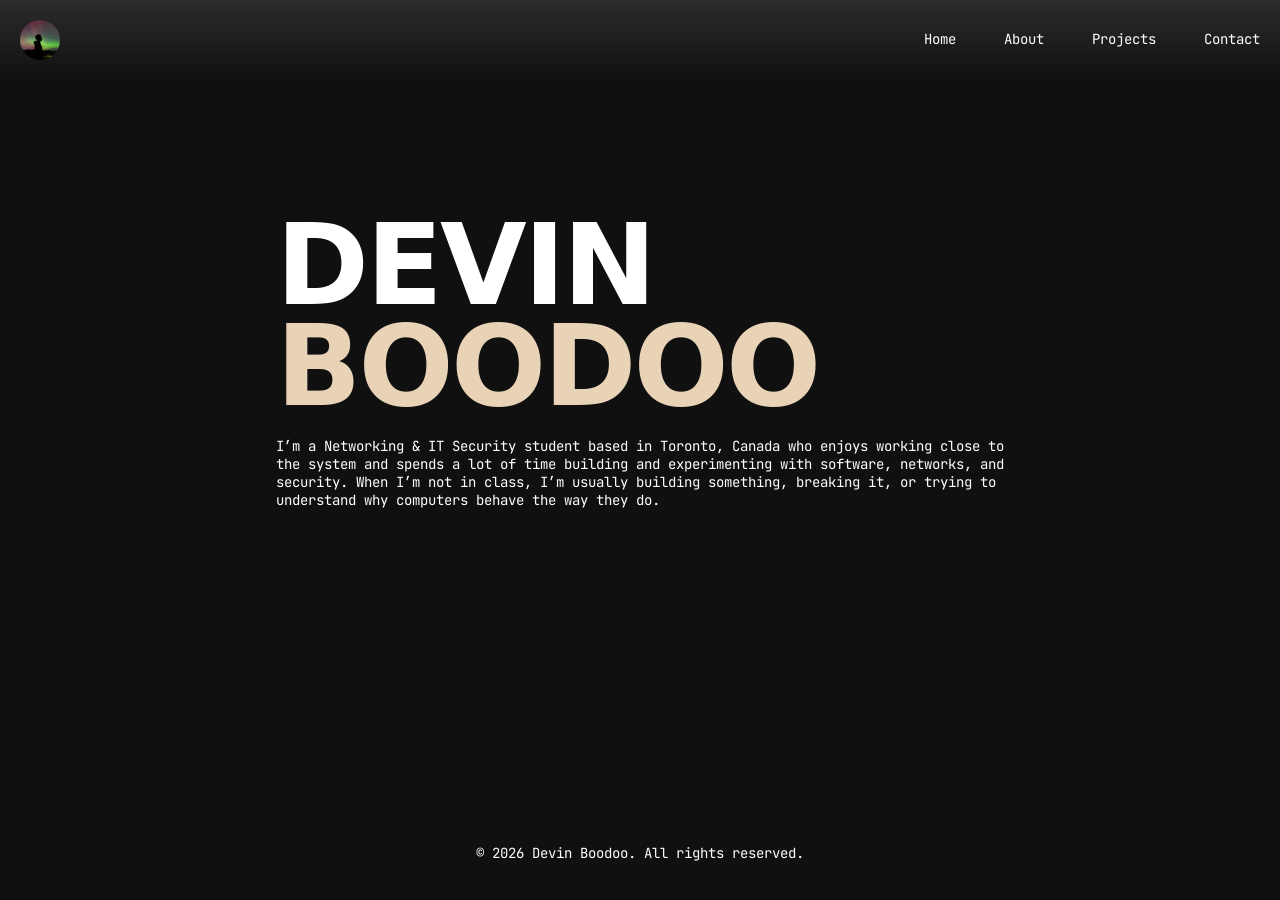
==== index.html @ a580c73a "added more home page styling" ====
<!DOCTYPE html>
<html lang="en">

<head>
    <meta charset="UTF-8">
    <meta name="viewport" content="width=device-width, initial-scale=1.0">
    <title>My Web Page</title>
    <link rel="stylesheet" href="full.css" type="text/css" media="only screen and (min-width: 960px)">
    <link rel="stylesheet" href="tablet.css" type="text/css" media="only screen and (min-width: 481px) and (max-width: 960px)">
    <link rel="stylesheet" href="mobile.css" type="text/css" media="only screen and (max-width: 480px)">
    <!-- <link rel="stylesheet" href="style.css"> -->
    <link rel="preconnect" href="https://fonts.googleapis.com">
    <link rel="preconnect" href="https://fonts.gstatic.com" crossorigin>
    <link href="https://fonts.googleapis.com/css2?family=JetBrains+Mono:ital,wght@0,100..800;1,100..800&display=swap"
        rel="stylesheet">
</head>

<body>
    <div class="container">
    <header>
        <nav class="navbar">
            <a href="#" class="logo"><img src="pfp.png" alt="Logo" class="logo-img"></a>
            <ul class="nav-links">
                <li><a href="index.html">Home</a></li>
                <li><a href="about.html">About</a></li>
                <li><a href="projects.html">Projects</a></li>
                <li><a href="contact.html">Contact</a></li>
            </ul>
        </nav>
    </header>

    <main>
        <h1>Devin <br><span class="highlight">Boodoo</span></h1>
        <p>I’m a Networking & IT Security student based in Toronto, Canada who enjoys working close to the system and spends a lot of time building and experimenting with software, networks, and security. When I’m not in class, I’m usually building something, breaking it, or trying to understand why computers behave the way they do.</p>
    </main>
    </div>
    <footer>
        <p>&copy; 2026 Devin Boodoo. All rights reserved.</p>
    </footer>
</body>

</html>
---- full.css ----
/* General */

* {
  box-sizing: border-box;
}

body {
  margin: 0;
  font-family: "JetBrains Mono", monospace;
  font-size: 14px;
  color: #fff;
  background-color: #101010;
}

h1, h2, h3, h4, h5, h6 {
  font-family: ui-sans-serif, system-ui, -apple-system, BlinkMacSystemFont, "Segoe UI", Roboto, "Helvetica Neue", Arial, "Noto Sans", sans-serif, "Apple Color Emoji", "Segoe UI Emoji", "Segoe UI Symbol", "Noto Color Emoji";
}

h1 {
  font-size: 7rem;
  margin-bottom: 20px;
  font-weight: bold;
  letter-spacing: -0.025em;
  text-transform: uppercase;
  line-height: 0.9;
}

.highlight {
  color: #E9D3B6;
}

section {
  padding: 40px 20px;
}

main {
  padding: 60px 20px;
  width: 60%;
  margin: 0 auto;

}

footer {
  text-align: center;
  padding: 20px;
  background-color: #101010;
  color: #fff;
  display: block;
}

nav {
  background-image: linear-gradient(to top, #101010, #2c2c2c);
}

.container {
  min-height: 90vh;
}

.navbar {
  display: table;
  width: 100%;
}

.logo {
  display: table-cell;
  vertical-align: center;
  padding: 20px 20px;
}

.nav-links {
  display: table-cell;
  vertical-align: center;
  list-style: none;
  margin: 0;
  padding: 0;
  text-align: right;
}

.nav-links li {
  display: inline-block;
}

.nav-links a {
  display: block;
  color: #fff;
  padding: 16px 20px;
  text-decoration: none;
}



.logo-img {
  width: 40px;
  height: 40px;
  border-radius: 50%;
  vertical-align: middle;
  margin-right: 10px;
}


/* Projects Section */
#projects {
  padding: 60px 20px;
  width: 60%;
  margin: 0 auto;
}

.card {
  border: 1px solid #1f1f1f;
  border-radius: 20px;
  margin: 20px;
  padding: 20px;
  min-width: 200px;
  display: grid;
  grid-template-columns: auto 1fr;
  column-gap: 20px;
  transition: transform 0.2s, box-shadow 0.2s;
}

.card-img {
  grid-column: 1;
  grid-row: 1 / span 2;
  width: 120px;
  height: auto;
  align-self: center;
}

.card h3,
.card p {
  grid-column: 2;
}

.card:hover {
  transform: translateY(-6px);
  box-shadow: 0 8px 16px rgba(0, 0, 0, 0.15);
}

.card-link {
  text-decoration: none;
  color: inherit;
}


/* Contact Section */
#contact {
  padding: 60px 20px;
  width: 60%;
  margin: 0 auto;
}

form {
  border: 1px solid #1f1f1f;
  border-radius: 20px;
  margin: 20px;
  padding: 20px;
  min-width: 200px;
  transition: transform 0.2s, box-shadow 0.2s;
}

input, textarea {
  width: 100%;
  padding: 10px;
  margin: 10px 0;
  border: 1px solid #1f1f1f;
  border-radius: 5px;
  background-color: #2c2c2c;
  color: #fff;
}

.submit {
  background-color: #E9D3B6;
  color: black;
  padding: 10px 20px;
  border: none;
  border-radius: 5px;
  cursor: pointer;
  margin: 20px auto;
  display: block;
}

#message-label {
  padding-top: 100px;
}

textarea {
  resize: vertical;
  min-height: 200px;
  max-height: 300px;
}
---- tablet.css ----
.logo {
    float: none;
    display: block;
    text-align: center;
}

.nav-links {
    display: table;
    width: 100%;
    table-layout: fixed;
}

.nav-links li {
    display: table-cell;
    text-align: center;
}

.nav-links a {
    padding: 12px 4px;
    font-size: 0.85rem;
}
---- mobile.css ----
.card {
    grid-template-columns: 1fr;
}

.card-img,
.card h3,
.card p {
    grid-column: 1;
    grid-row: auto;
}
---- style.css ----
/* General */

* {
  box-sizing: border-box;
}

body {
  margin: 0;
  font-family: "JetBrains Mono", monospace;
  font-size: 14px;
  color: #fff;
  background-color: #101010;
}

section {
  padding: 40px 20px;
}

footer {
  text-align: center;
  padding: 20px;
  background-color: #101010;
  color: #fff;
  display: block;
}

nav {
  background-image: linear-gradient(to top, #101010, #2c2c2c);
}

.container {
  min-height: 90vh;
}

.navbar {
  display: table;
  width: 100%;
}

.logo {
  display: table-cell;
  vertical-align: center;
  padding: 20px 20px;
}

.nav-links {
  display: table-cell;
  vertical-align: center;
  list-style: none;
  margin: 0;
  padding: 0;
  text-align: right;
}

.nav-links li {
  display: inline-block;
}

.nav-links a {
  display: block;
  color: #fff;
  padding: 16px 20px;
  text-decoration: none;
}

@media (max-width: 600px) {
  .logo {
    float: none;
    display: block;
    text-align: center;
  }

  .nav-links {
    display: table;
    width: 100%;
    table-layout: fixed;
  }

  .nav-links li {
    display: table-cell;
    text-align: center;
  }

  .nav-links a {
    padding: 12px 4px;
    font-size: 0.85rem;
  }
}

.logo-img {
  width: 40px;
  height: 40px;
  border-radius: 50%;
  vertical-align: middle;
  margin-right: 10px;
}


/* Projects Section */
#projects {
  padding: 60px 20px;
  width: 60%;
  margin: 0 auto;
}

.card {
  border: 1px solid #1f1f1f;
  border-radius: 20px;
  margin: 20px;
  padding: 20px;
  min-width: 200px;
  display: grid;
  grid-template-columns: auto 1fr;
  column-gap: 20px;
  transition: transform 0.2s, box-shadow 0.2s;
}

.card-img {
  grid-column: 1;
  grid-row: 1 / span 2;
  width: 120px;
  height: auto;
  align-self: center;
}

.card h3,
.card p {
  grid-column: 2;
}

@media (max-width: 480px) {
  .card {
    grid-template-columns: 1fr;
  }

  .card-img,
  .card h3,
  .card p {
    grid-column: 1;
    grid-row: auto;
  }
}

.card:hover {
  transform: translateY(-6px);
  box-shadow: 0 8px 16px rgba(0, 0, 0, 0.15);
}

.card-link {
  text-decoration: none;
  color: inherit;
}


/* Contact Section */
#contact {
  padding: 60px 20px;
  width: 60%;
  margin: 0 auto;
}

form {
  border: 1px solid #1f1f1f;
  border-radius: 20px;
  margin: 20px;
  padding: 20px;
  min-width: 200px;
  transition: transform 0.2s, box-shadow 0.2s;
}

input, textarea {
  width: 100%;
  padding: 10px;
  margin: 10px 0;
  border: 1px solid #1f1f1f;
  border-radius: 5px;
  background-color: #2c2c2c;
  color: #fff;
}

.submit {
  background-color: #ffffd3;
  color: black;
  padding: 10px 20px;
  border: none;
  border-radius: 5px;
  cursor: pointer;
  margin: 20px auto;
  display: block;
}

#message-label {
  padding-top: 100px;
}

textarea {
  resize: vertical;
  min-height: 200px;
  max-height: 300px;
}
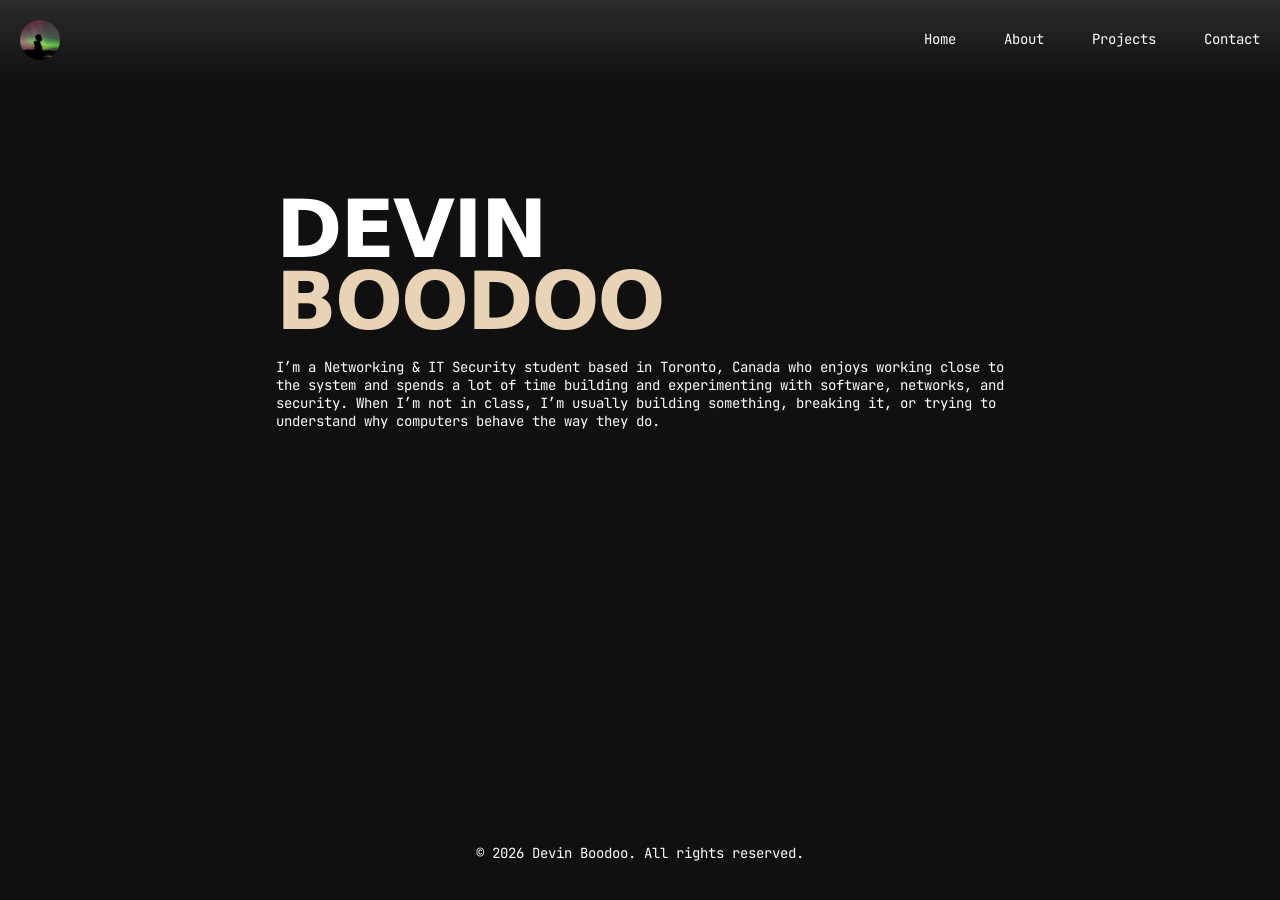
==== commit ff567012: "added unique titles for each page" ====
--- a/index.html
+++ b/index.html
@@ -4,9 +4,9 @@
 <head>
     <meta charset="UTF-8">
     <meta name="viewport" content="width=device-width, initial-scale=1.0">
-    <title>My Web Page</title>
+    <title>Devin Boodoo | Home</title>
     <link rel="stylesheet" href="full.css" type="text/css" media="only screen and (min-width: 960px)">
-    <link rel="stylesheet" href="tablet.css" type="text/css" media="only screen and (min-width: 481px) and (max-width: 960px)">
+    <link rel="stylesheet" href="tablet.css" type="text/css" media="only screen and (min-width: 481px) and (max-width: 959px)">
     <link rel="stylesheet" href="mobile.css" type="text/css" media="only screen and (max-width: 480px)">
     <!-- <link rel="stylesheet" href="style.css"> -->
     <link rel="preconnect" href="https://fonts.googleapis.com">
@@ -19,7 +19,7 @@
     <div class="container">
     <header>
         <nav class="navbar">
-            <a href="#" class="logo"><img src="pfp.png" alt="Logo" class="logo-img"></a>
+            <a href="index.html" class="logo"><img src="pfp.png" alt="Logo" class="logo-img"></a>
             <ul class="nav-links">
                 <li><a href="index.html">Home</a></li>
                 <li><a href="about.html">About</a></li>
--- a/full.css
+++ b/full.css
@@ -17,7 +17,7 @@
 }
 
 h1 {
-  font-size: 7rem;
+  font-size: 5rem;
   margin-bottom: 20px;
   font-weight: bold;
   letter-spacing: -0.025em;
@@ -108,7 +108,7 @@
 .card {
   border: 1px solid #1f1f1f;
   border-radius: 20px;
-  margin: 20px;
+  margin: 20px 0;
   padding: 20px;
   min-width: 200px;
   display: grid;
@@ -123,6 +123,7 @@
   width: 120px;
   height: auto;
   align-self: center;
+  border-radius: 10px; /* use formula for border radius (inner radius = outer radius - padding) */
 }
 
 .card h3,
@@ -138,6 +139,27 @@
 .card-link {
   text-decoration: none;
   color: inherit;
+}
+
+/* 
+Uses oklab for a smoother gradient
+https://developer.mozilla.org/en-US/docs/Web/CSS/Reference/Values/gradient/linear-gradient#formal_syntax 
+*/
+
+#card-one {
+  background-image: linear-gradient(45deg in oklab, #101010, #BAA991);
+}
+
+#card-two {
+  background-image: linear-gradient(45deg in oklab, #101010, #826D51);
+}
+
+#card-three {
+  background-image: linear-gradient(45deg in oklab, #101010,#4F3B21);
+}
+
+#card-four {
+  background-image: linear-gradient(45deg in oklab, #101010, #33220B);
 }
 
 
@@ -151,7 +173,7 @@
 form {
   border: 1px solid #1f1f1f;
   border-radius: 20px;
-  margin: 20px;
+  margin: 20px 0;
   padding: 20px;
   min-width: 200px;
   transition: transform 0.2s, box-shadow 0.2s;
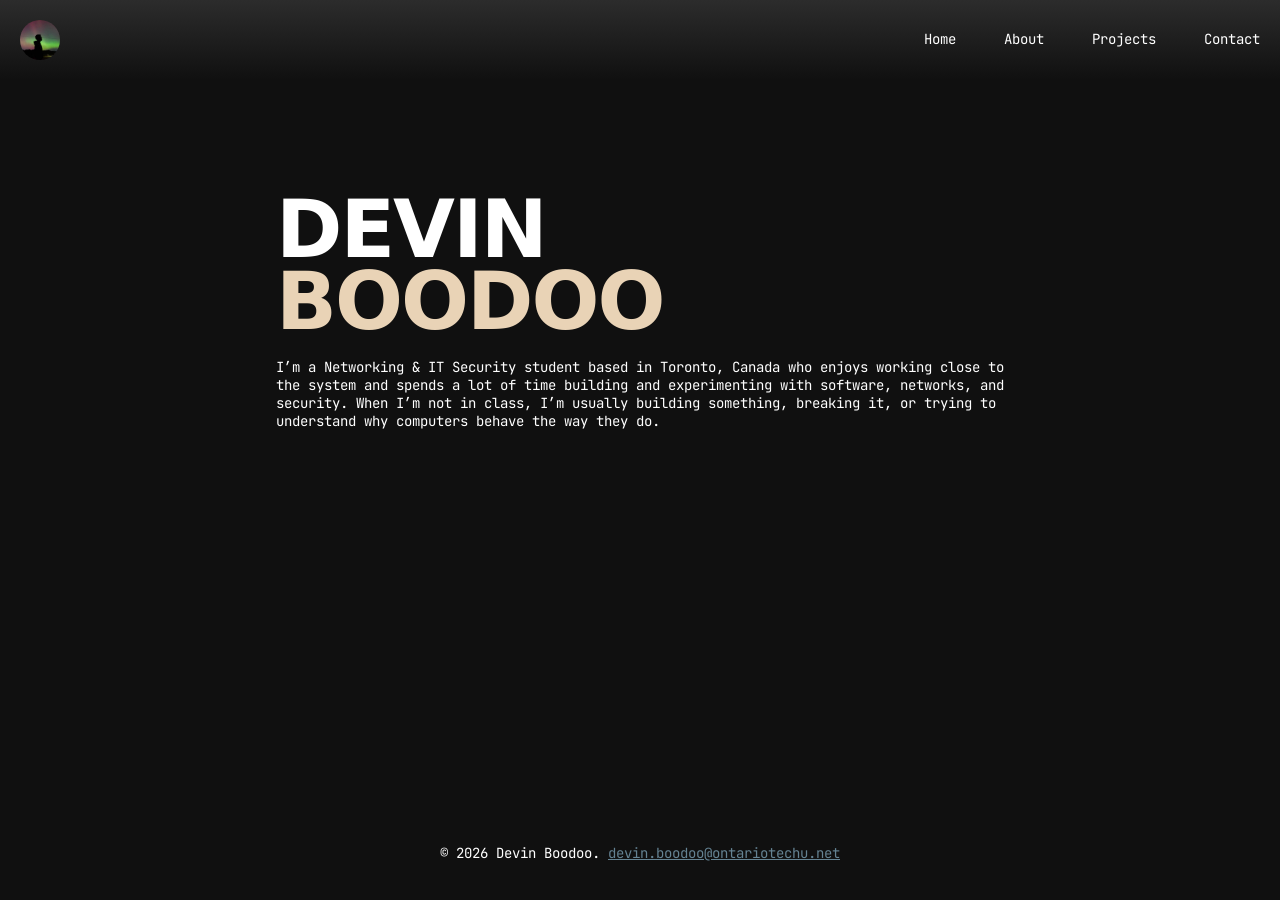
==== commit c2ddad5b: "added email to footer with styling" ====
--- a/index.html
+++ b/index.html
@@ -5,9 +5,9 @@
     <meta charset="UTF-8">
     <meta name="viewport" content="width=device-width, initial-scale=1.0">
     <title>Devin Boodoo | Home</title>
-    <link rel="stylesheet" href="full.css" type="text/css" media="only screen and (min-width: 960px)">
-    <link rel="stylesheet" href="tablet.css" type="text/css" media="only screen and (min-width: 481px) and (max-width: 959px)">
-    <link rel="stylesheet" href="mobile.css" type="text/css" media="only screen and (max-width: 480px)">
+    <link rel="stylesheet" href="css/full.css" type="text/css" media="only screen and (min-width: 960px)">
+    <link rel="stylesheet" href="css/tablet.css" type="text/css" media="only screen and (min-width: 481px) and (max-width: 959px)">
+    <link rel="stylesheet" href="css/mobile.css" type="text/css" media="only screen and (max-width: 480px)">
     <!-- <link rel="stylesheet" href="style.css"> -->
     <link rel="preconnect" href="https://fonts.googleapis.com">
     <link rel="preconnect" href="https://fonts.gstatic.com" crossorigin>
@@ -19,7 +19,7 @@
     <div class="container">
     <header>
         <nav class="navbar">
-            <a href="index.html" class="logo"><img src="pfp.png" alt="Logo" class="logo-img"></a>
+            <a href="index.html" class="logo"><img src="images/pfp.png" alt="Logo" class="logo-img"></a>
             <ul class="nav-links">
                 <li><a href="index.html">Home</a></li>
                 <li><a href="about.html">About</a></li>
@@ -35,7 +35,7 @@
     </main>
     </div>
     <footer>
-        <p>&copy; 2026 Devin Boodoo. All rights reserved.</p>
+        <p>&copy; 2026 Devin Boodoo. <a href="mailto:devin.boodoo@ontariotechu.net">devin.boodoo@ontariotechu.net</a></p>
     </footer>
 </body>
 
--- a/css/full.css
+++ b/css/full.css
@@ -0,0 +1,219 @@
+/* General */
+
+* {
+  box-sizing: border-box;
+}
+
+body {
+  margin: 0;
+  font-family: "JetBrains Mono", monospace;
+  font-size: 14px;
+  color: #fff;
+  background-color: #101010;
+}
+
+h1, h2, h3, h4, h5, h6 {
+  font-family: ui-sans-serif, system-ui, -apple-system, Arial,  sans-serif;
+}
+
+h1 {
+  font-size: 5rem;
+  margin-bottom: 20px;
+  font-weight: bold;
+  letter-spacing: -0.025em;
+  text-transform: uppercase;
+  line-height: 0.9;
+}
+
+.highlight {
+  color: #E9D3B6;
+}
+
+.highlight-blue {
+  color: #B5D6E8;
+}
+
+section {
+  padding: 40px 20px;
+}
+
+#about section {
+  padding: 1% 0;
+}
+
+main {
+  padding: 60px 20px;
+  width: 60%;
+  margin: 0 auto;
+
+}
+
+footer {
+  text-align: center;
+  padding: 20px;
+  background-color: #101010;
+  color: #fff;
+  display: block;
+}
+
+footer p a {
+  color: #658393;
+}
+
+nav {
+  background-image: linear-gradient(to top, #101010, #2c2c2c);
+}
+
+.container {
+  min-height: 90vh;
+}
+
+.navbar {
+  display: table;
+  width: 100%;
+}
+
+.logo {
+  display: table-cell;
+  vertical-align: center;
+  padding: 20px 20px;
+}
+
+.nav-links {
+  display: table-cell;
+  vertical-align: center;
+  list-style: none;
+  margin: 0;
+  padding: 0;
+  text-align: right;
+}
+
+.nav-links li {
+  display: inline-block;
+}
+
+.nav-links a {
+  display: block;
+  color: #fff;
+  padding: 16px 20px;
+  text-decoration: none;
+}
+
+
+
+.logo-img {
+  width: 40px;
+  height: 40px;
+  border-radius: 50%;
+  vertical-align: middle;
+  margin-right: 10px;
+}
+
+
+/* Projects Section */
+#projects {
+  padding: 60px 20px;
+}
+
+.card {
+  border: 1px solid #1f1f1f;
+  border-radius: 20px;
+  margin: 20px 0;
+  padding: 20px;
+  min-width: 200px;
+  display: grid;
+  grid-template-columns: auto 1fr;
+  column-gap: 20px;
+  transition: transform 0.2s, box-shadow 0.2s;
+}
+
+.card-img {
+  grid-column: 1;
+  grid-row: 1 / span 2;
+  width: 120px;
+  height: auto;
+  align-self: center;
+  border-radius: 10px; /* use formula for border radius (inner radius = outer radius - padding) */
+}
+
+.card h2,
+.card p {
+  grid-column: 2;
+}
+
+.card:hover {
+  transform: translateY(-6px);
+  box-shadow: 0 8px 16px rgba(0, 0, 0, 0.15);
+}
+
+.card-link {
+  text-decoration: none;
+  color: inherit;
+}
+
+/* 
+Uses oklab for a smoother gradient
+https://developer.mozilla.org/en-US/docs/Web/CSS/Reference/Values/gradient/linear-gradient#formal_syntax 
+*/
+
+#card-one {
+  background-image: linear-gradient(45deg in oklab, #101010, #B5D6E8);
+}
+
+#card-two {
+  background-image: linear-gradient(45deg in oklab, #101010, #658393);
+}
+
+#card-three {
+  background-image: linear-gradient(45deg in oklab, #101010,#A89882);
+}
+
+#card-four {
+  background-image: linear-gradient(45deg in oklab, #101010, #695336);
+}
+
+
+/* Contact Section */
+#contact {
+  padding: 60px 20px;
+}
+
+form {
+  border: 1px solid #1f1f1f;
+  border-radius: 20px;
+  margin: 20px 0;
+  padding: 20px;
+  min-width: 200px;
+  transition: transform 0.2s, box-shadow 0.2s;
+}
+
+input, textarea {
+  width: 100%;
+  padding: 10px;
+  margin: 10px 0;
+  border: 1px solid #1f1f1f;
+  border-radius: 5px;
+  background-color: #2c2c2c;
+  color: #fff;
+}
+
+.submit {
+  background-color: #E9D3B6;
+  color: black;
+  padding: 10px 20px;
+  border: none;
+  border-radius: 5px;
+  cursor: pointer;
+  margin: 20px auto;
+  display: block;
+}
+
+#message-label {
+  padding-top: 100px;
+}
+
+textarea {
+  resize: vertical;
+  min-height: 200px;
+  max-height: 300px;
+}
--- a/css/tablet.css
+++ b/css/tablet.css
@@ -0,0 +1,215 @@
+/* General */
+
+* {
+  box-sizing: border-box;
+}
+
+body {
+  margin: 0;
+  font-family: "JetBrains Mono", monospace;
+  font-size: 14px;
+  color: #fff;
+  background-color: #101010;
+}
+
+h1, h2, h3, h4, h5, h6 {
+  font-family: ui-sans-serif, system-ui, -apple-system, Arial,  sans-serif;
+}
+
+h1 {
+  font-size: 3.5rem;
+  margin-bottom: 20px;
+  font-weight: bold;
+  letter-spacing: -0.025em;
+  text-transform: uppercase;
+  line-height: 0.9;
+}
+
+.highlight {
+  color: #E9D3B6;
+}
+
+.highlight-blue {
+  color: #B5D6E8;
+}
+
+section {
+  padding: 40px 20px;
+}
+
+main {
+  padding: 60px 20px;
+  width: 80%;
+  margin: 0 auto;
+}
+
+footer {
+  text-align: center;
+  padding: 20px;
+  background-color: #101010;
+  color: #fff;
+  display: block;
+}
+
+footer p a {
+  color: #658393;
+}
+
+nav {
+  background-image: linear-gradient(to top, #101010, #2c2c2c);
+}
+
+.container {
+  min-height: 90vh;
+}
+
+.navbar {
+  display: table;
+  width: 100%;
+}
+
+.logo {
+  display: table-cell;
+  vertical-align: center;
+  padding: 20px 20px;
+}
+
+.nav-links {
+  display: table-cell;
+  vertical-align: center;
+  list-style: none;
+  margin: 0;
+  padding: 0;
+  text-align: right;
+}
+
+.nav-links li {
+  display: inline-block;
+}
+
+.nav-links a {
+  display: block;
+  color: #fff;
+  padding: 16px 14px;
+  font-size: 0.9rem;
+  text-decoration: none;
+}
+
+
+
+.logo-img {
+  width: 40px;
+  height: 40px;
+  border-radius: 50%;
+  vertical-align: middle;
+  margin-right: 10px;
+}
+
+
+/* Projects Section */
+#projects {
+  padding: 60px 20px;
+}
+
+.card {
+  border: 1px solid #1f1f1f;
+  border-radius: 20px;
+  margin: 20px 0;
+  padding: 20px;
+  min-width: 200px;
+  display: grid;
+  grid-template-columns: auto 1fr;
+  column-gap: 20px;
+  transition: transform 0.2s, box-shadow 0.2s;
+}
+
+.card-img {
+  grid-column: 1;
+  grid-row: 1 / span 2;
+  width: 100px;
+  height: auto;
+  align-self: center;
+  border-radius: 10px; /* use formula for border radius (inner radius = outer radius - padding) */
+}
+
+.card h2,
+.card p {
+  grid-column: 2;
+}
+
+.card:hover {
+  transform: translateY(-6px);
+  box-shadow: 0 8px 16px rgba(0, 0, 0, 0.15);
+}
+
+.card-link {
+  text-decoration: none;
+  color: inherit;
+}
+
+/* 
+Uses oklab for a smoother gradient
+https://developer.mozilla.org/en-US/docs/Web/CSS/Reference/Values/gradient/linear-gradient#formal_syntax 
+*/
+
+#card-one {
+  background-image: linear-gradient(45deg in oklab, #101010, #B5D6E8);
+}
+
+#card-two {
+  background-image: linear-gradient(45deg in oklab, #101010, #658393);
+}
+
+#card-three {
+  background-image: linear-gradient(45deg in oklab, #101010,#A89882);
+}
+
+#card-four {
+  background-image: linear-gradient(45deg in oklab, #101010, #695336);
+}
+
+
+/* Contact Section */
+#contact {
+  padding: 60px 20px;
+}
+
+form {
+  border: 1px solid #1f1f1f;
+  border-radius: 20px;
+  margin: 20px 0;
+  padding: 20px;
+  min-width: 200px;
+  transition: transform 0.2s, box-shadow 0.2s;
+}
+
+input, textarea {
+  width: 100%;
+  padding: 10px;
+  margin: 10px 0;
+  border: 1px solid #1f1f1f;
+  border-radius: 5px;
+  background-color: #2c2c2c;
+  color: #fff;
+}
+
+.submit {
+  background-color: #E9D3B6;
+  color: black;
+  padding: 10px 20px;
+  border: none;
+  border-radius: 5px;
+  cursor: pointer;
+  margin: 20px auto;
+  display: block;
+}
+
+#message-label {
+  padding-top: 100px;
+}
+
+textarea {
+  resize: vertical;
+  min-height: 200px;
+  max-height: 300px;
+}
--- a/css/mobile.css
+++ b/css/mobile.css
@@ -0,0 +1,216 @@
+/* General */
+
+* {
+  box-sizing: border-box;
+}
+
+body {
+  margin: 0;
+  font-family: "JetBrains Mono", monospace;
+  font-size: 14px;
+  color: #fff;
+  background-color: #101010;
+}
+
+h1, h2, h3, h4, h5, h6 {
+  font-family: ui-sans-serif, system-ui, -apple-system, Arial,  sans-serif;
+}
+
+h1 {
+  font-size: 2.25rem;
+  margin-bottom: 20px;
+  font-weight: bold;
+  letter-spacing: -0.025em;
+  text-transform: uppercase;
+  line-height: 0.9;
+}
+
+.highlight {
+  color: #E9D3B6;
+}
+
+.highlight-blue {
+  color: #B5D6E8;
+}
+
+section {
+  padding: 40px 20px;
+}
+
+main {
+  padding: 60px 20px;
+  width: 100%;
+  margin: 0 auto;
+
+}
+
+footer {
+  text-align: center;
+  padding: 20px;
+  background-color: #101010;
+  color: #fff;
+  display: block;
+}
+
+footer p a {
+  color: #658393;
+}
+
+nav {
+  background-image: linear-gradient(to top, #101010, #2c2c2c);
+}
+
+.container {
+  min-height: 90vh;
+}
+
+.navbar {
+  display: table;
+  width: 100%;
+}
+
+.logo {
+  display: table-cell;
+  vertical-align: center;
+  padding: 20px 20px;
+}
+
+.nav-links {
+  display: table-cell;
+  vertical-align: center;
+  list-style: none;
+  margin: 0;
+  padding: 0;
+  text-align: right;
+}
+
+.nav-links li {
+  display: inline-block;
+}
+
+.nav-links a {
+  display: block;
+  color: #fff;
+  padding: 12px 8px;
+  font-size: 0.8rem;
+  text-decoration: none;
+}
+
+
+
+.logo-img {
+  width: 40px;
+  height: 40px;
+  border-radius: 50%;
+  vertical-align: middle;
+  margin-right: 10px;
+}
+
+
+/* Projects Section */
+#projects {
+  padding: 60px 20px;
+}
+
+.card {
+  border: 1px solid #1f1f1f;
+  border-radius: 20px;
+  margin: 20px 0;
+  padding: 20px;
+  min-width: 200px;
+  display: grid;
+  grid-template-columns: 1fr;
+  row-gap: 10px;
+  transition: transform 0.2s, box-shadow 0.2s;
+}
+
+.card-img {
+  grid-column: 1;
+  grid-row: auto;
+  width: 80px;
+  height: auto;
+  align-self: center;
+  border-radius: 10px; /* use formula for border radius (inner radius = outer radius - padding) */
+}
+
+.card h2,
+.card p {
+  grid-column: 1;
+}
+
+.card:hover {
+  transform: translateY(-6px);
+  box-shadow: 0 8px 16px rgba(0, 0, 0, 0.15);
+}
+
+.card-link {
+  text-decoration: none;
+  color: inherit;
+}
+
+/* 
+Uses oklab for a smoother gradient
+https://developer.mozilla.org/en-US/docs/Web/CSS/Reference/Values/gradient/linear-gradient#formal_syntax 
+*/
+
+#card-one {
+  background-image: linear-gradient(45deg in oklab, #101010, #B5D6E8);
+}
+
+#card-two {
+  background-image: linear-gradient(45deg in oklab, #101010, #658393);
+}
+
+#card-three {
+  background-image: linear-gradient(45deg in oklab, #101010,#A89882);
+}
+
+#card-four {
+  background-image: linear-gradient(45deg in oklab, #101010, #695336);
+}
+
+
+/* Contact Section */
+#contact {
+  padding: 60px 20px;
+}
+
+form {
+  border: 1px solid #1f1f1f;
+  border-radius: 20px;
+  margin: 20px 0;
+  padding: 20px;
+  min-width: 200px;
+  transition: transform 0.2s, box-shadow 0.2s;
+}
+
+input, textarea {
+  width: 100%;
+  padding: 10px;
+  margin: 10px 0;
+  border: 1px solid #1f1f1f;
+  border-radius: 5px;
+  background-color: #2c2c2c;
+  color: #fff;
+}
+
+.submit {
+  background-color: #E9D3B6;
+  color: black;
+  padding: 10px 20px;
+  border: none;
+  border-radius: 5px;
+  cursor: pointer;
+  margin: 20px auto;
+  display: block;
+}
+
+#message-label {
+  padding-top: 100px;
+}
+
+textarea {
+  resize: vertical;
+  min-height: 200px;
+  max-height: 300px;
+}
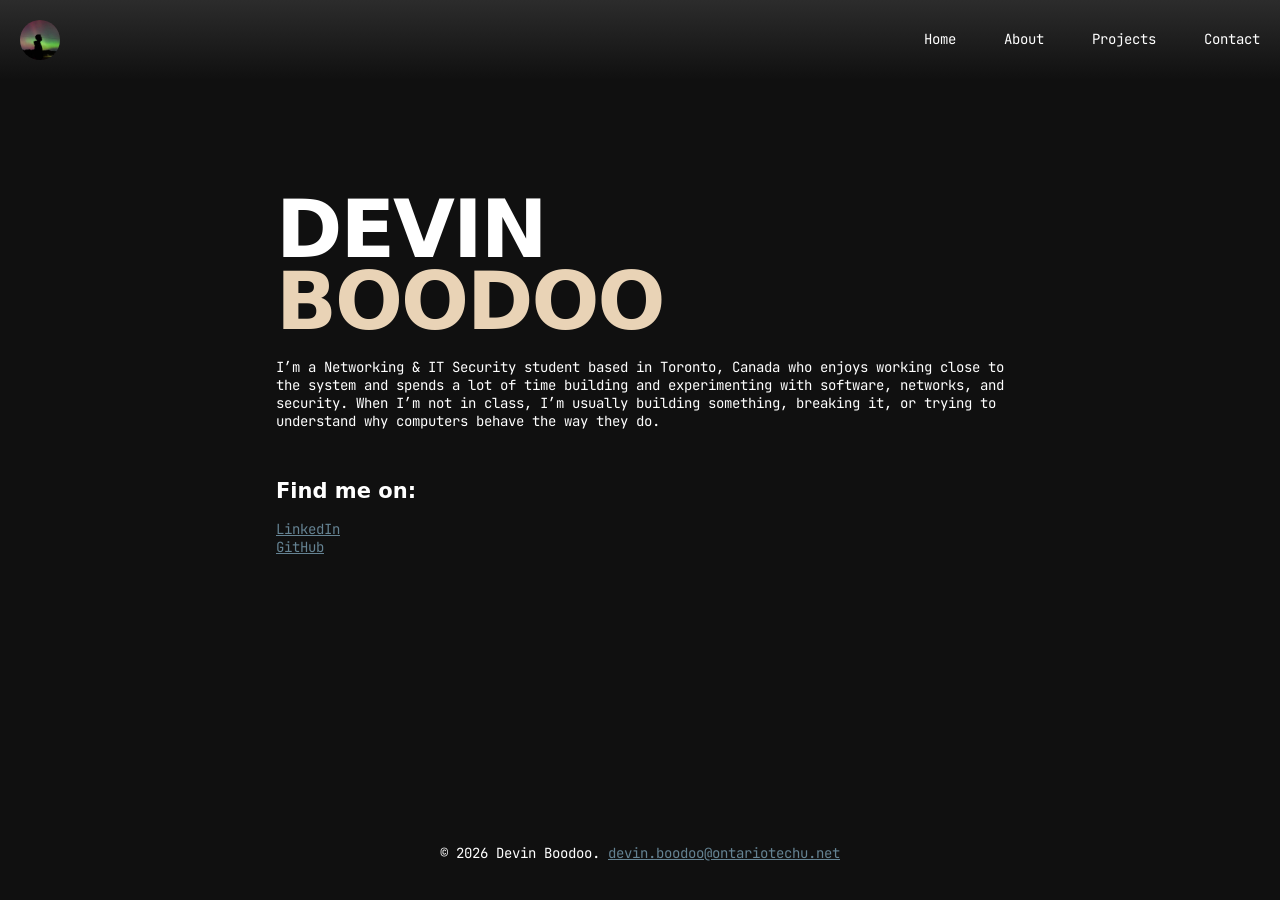
==== commit 997762a9: "added social media links" ====
--- a/index.html
+++ b/index.html
@@ -32,6 +32,12 @@
     <main>
         <h1>Devin <br><span class="highlight">Boodoo</span></h1>
         <p>I’m a Networking & IT Security student based in Toronto, Canada who enjoys working close to the system and spends a lot of time building and experimenting with software, networks, and security. When I’m not in class, I’m usually building something, breaking it, or trying to understand why computers behave the way they do.</p>
+        <br>
+        <h2>Find me on:</h2>
+        <ul class="social-links">
+            <li><a href="https://www.linkedin.com/in/devin-boodoo-287a27272/" target="_blank">LinkedIn</a></li>
+            <li><a href="https://github.com/Focusucof" target="_blank">GitHub</a></li>
+        </ul>
     </main>
     </div>
     <footer>
--- a/css/full.css
+++ b/css/full.css
@@ -1,3 +1,5 @@
+/* Color scheme hexadecimal values (Adobe Color): E9D3B6 B5D6E8 658393 A89882 695336 */
+
 /* General */
 
 * {
@@ -13,7 +15,7 @@
 }
 
 h1, h2, h3, h4, h5, h6 {
-  font-family: ui-sans-serif, system-ui, -apple-system, Arial,  sans-serif;
+  font-family: system-ui, Arial, sans-serif;
 }
 
 h1 {
@@ -151,25 +153,24 @@
   color: inherit;
 }
 
-/* 
-Uses oklab for a smoother gradient
-https://developer.mozilla.org/en-US/docs/Web/CSS/Reference/Values/gradient/linear-gradient#formal_syntax 
-*/
-
 #card-one {
-  background-image: linear-gradient(45deg in oklab, #101010, #B5D6E8);
+  background-color: #101010;
+  background-image: linear-gradient(45deg, #101010, #B5D6E8);
 }
 
 #card-two {
-  background-image: linear-gradient(45deg in oklab, #101010, #658393);
+  background-color: #101010;
+  background-image: linear-gradient(45deg, #101010, #658393);
 }
 
 #card-three {
-  background-image: linear-gradient(45deg in oklab, #101010,#A89882);
+  background-color: #101010;
+  background-image: linear-gradient(45deg, #101010,#A89882);
 }
 
 #card-four {
-  background-image: linear-gradient(45deg in oklab, #101010, #695336);
+  background-color: #101010;
+  background-image: linear-gradient(45deg, #101010, #695336);
 }
 
 
@@ -216,4 +217,31 @@
   resize: vertical;
   min-height: 200px;
   max-height: 300px;
+}
+
+/* About video */
+.about-video {
+  width: 100%;
+  height: auto;
+  border-radius: 20px;
+}
+
+.profile-pic {
+  width: 150px;
+  height: 150px;
+  border-radius: 50%;
+  display: block;
+  margin: 20px auto;
+  margin-top: 100px;
+}
+
+.social-links {
+  list-style: none;
+  padding: 0;
+  justify-content: center;
+  gap: 20px;
+}
+
+.social-links li a {
+  color: #658393;
 }
--- a/css/tablet.css
+++ b/css/tablet.css
@@ -1,3 +1,5 @@
+/* Color scheme hexadecimal values (Adobe Color): E9D3B6 B5D6E8 658393 A89882 695336 */
+
 /* General */
 
 * {
@@ -13,7 +15,7 @@
 }
 
 h1, h2, h3, h4, h5, h6 {
-  font-family: ui-sans-serif, system-ui, -apple-system, Arial,  sans-serif;
+  font-family: system-ui, Arial, sans-serif;
 }
 
 h1 {
@@ -147,25 +149,24 @@
   color: inherit;
 }
 
-/* 
-Uses oklab for a smoother gradient
-https://developer.mozilla.org/en-US/docs/Web/CSS/Reference/Values/gradient/linear-gradient#formal_syntax 
-*/
-
 #card-one {
-  background-image: linear-gradient(45deg in oklab, #101010, #B5D6E8);
+  background-color: #101010;
+  background-image: linear-gradient(45deg, #101010, #B5D6E8);
 }
 
 #card-two {
-  background-image: linear-gradient(45deg in oklab, #101010, #658393);
+  background-color: #101010;
+  background-image: linear-gradient(45deg, #101010, #658393);
 }
 
 #card-three {
-  background-image: linear-gradient(45deg in oklab, #101010,#A89882);
+  background-color: #101010;
+  background-image: linear-gradient(45deg, #101010,#A89882);
 }
 
 #card-four {
-  background-image: linear-gradient(45deg in oklab, #101010, #695336);
+  background-color: #101010;
+  background-image: linear-gradient(45deg, #101010, #695336);
 }
 
 
@@ -212,4 +213,32 @@
   resize: vertical;
   min-height: 200px;
   max-height: 300px;
+}
+
+/* About video */
+.about-video {
+  width: 100%;
+  height: auto;
+  border-radius: 16px;
+}
+
+.profile-pic {
+  width: 120px;
+  height: 120px;
+  border-radius: 50%;
+  display: block;
+  margin: 16px auto;
+  margin-top: 80px;
+}
+
+
+.social-links {
+  list-style: none;
+  padding: 0;
+  justify-content: center;
+  gap: 20px;
+}
+
+.social-links li a {
+  color: #658393;
 }
--- a/css/mobile.css
+++ b/css/mobile.css
@@ -1,3 +1,5 @@
+/* Color scheme hexadecimal values (Adobe Color): E9D3B6 B5D6E8 658393 A89882 695336 */
+
 /* General */
 
 * {
@@ -13,7 +15,7 @@
 }
 
 h1, h2, h3, h4, h5, h6 {
-  font-family: ui-sans-serif, system-ui, -apple-system, Arial,  sans-serif;
+  font-family: system-ui, Arial, sans-serif;
 }
 
 h1 {
@@ -148,25 +150,24 @@
   color: inherit;
 }
 
-/* 
-Uses oklab for a smoother gradient
-https://developer.mozilla.org/en-US/docs/Web/CSS/Reference/Values/gradient/linear-gradient#formal_syntax 
-*/
-
 #card-one {
-  background-image: linear-gradient(45deg in oklab, #101010, #B5D6E8);
+  background-color: #101010;
+  background-image: linear-gradient(45deg, #101010, #B5D6E8);
 }
 
 #card-two {
-  background-image: linear-gradient(45deg in oklab, #101010, #658393);
+  background-color: #101010;
+  background-image: linear-gradient(45deg, #101010, #658393);
 }
 
 #card-three {
-  background-image: linear-gradient(45deg in oklab, #101010,#A89882);
+  background-color: #101010;
+  background-image: linear-gradient(45deg, #101010,#A89882);
 }
 
 #card-four {
-  background-image: linear-gradient(45deg in oklab, #101010, #695336);
+  background-color: #101010;
+  background-image: linear-gradient(45deg, #101010, #695336);
 }
 
 
@@ -213,4 +214,32 @@
   resize: vertical;
   min-height: 200px;
   max-height: 300px;
+}
+
+/* About video */
+.about-video {
+  width: 100%;
+  height: auto;
+  border-radius: 12px;
+}
+
+.profile-pic {
+  width: 100px;
+  height: 100px;
+  border-radius: 50%;
+  display: block;
+  margin: 12px auto;
+  margin-top: 60px;
+}
+
+
+.social-links {
+  list-style: none;
+  padding: 0;
+  justify-content: center;
+  gap: 20px;
+}
+
+.social-links li a {
+  color: #658393;
 }
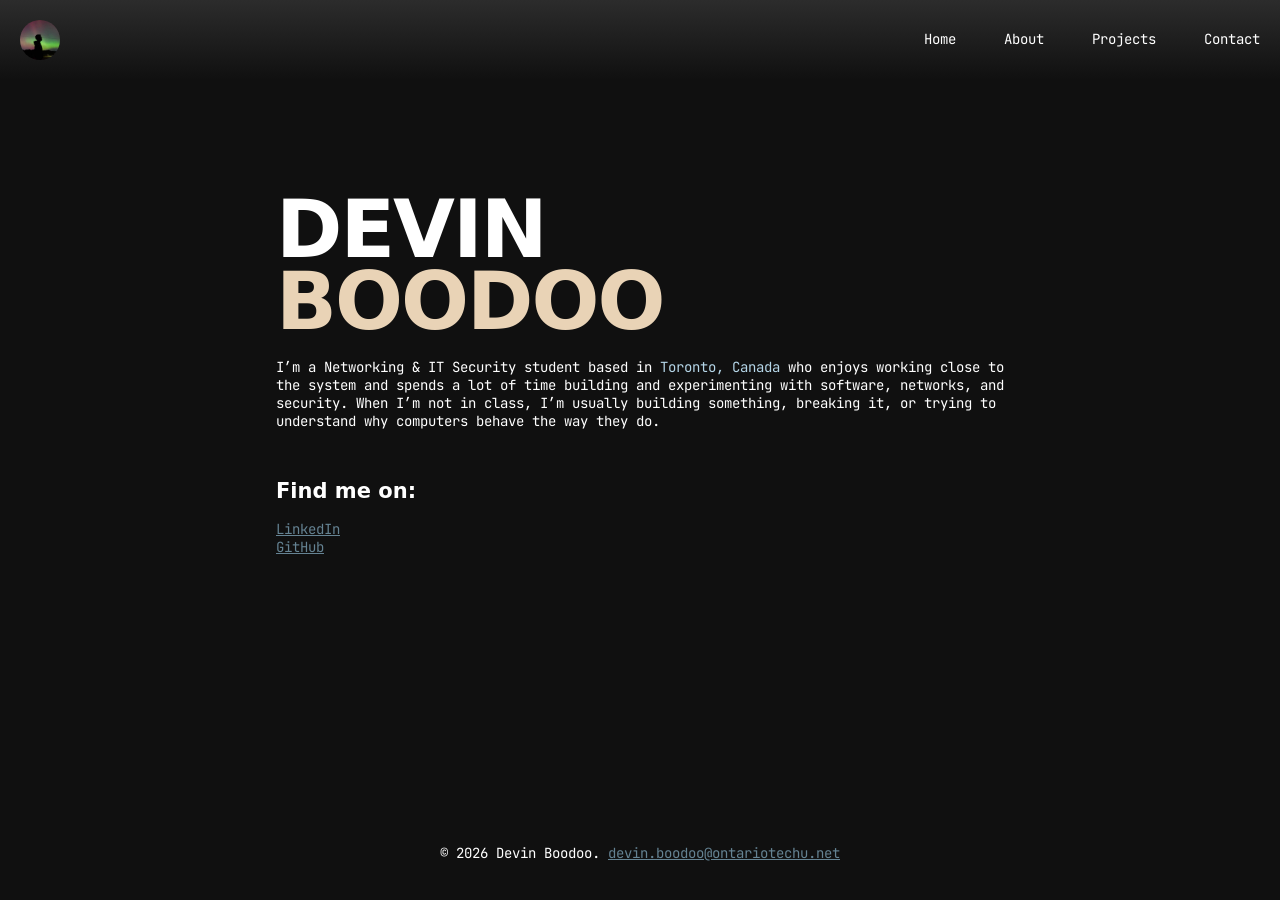
==== commit ed59de6f: "added some highlihgts" ====
--- a/index.html
+++ b/index.html
@@ -31,7 +31,7 @@
 
     <main>
         <h1>Devin <br><span class="highlight">Boodoo</span></h1>
-        <p>I’m a Networking & IT Security student based in Toronto, Canada who enjoys working close to the system and spends a lot of time building and experimenting with software, networks, and security. When I’m not in class, I’m usually building something, breaking it, or trying to understand why computers behave the way they do.</p>
+        <p>I’m a Networking & IT Security student based in <span class="highlight-blue">Toronto, Canada</span> who enjoys working close to the system and spends a lot of time building and experimenting with software, networks, and security. When I’m not in class, I’m usually building something, breaking it, or trying to understand why computers behave the way they do.</p>
         <br>
         <h2>Find me on:</h2>
         <ul class="social-links">
